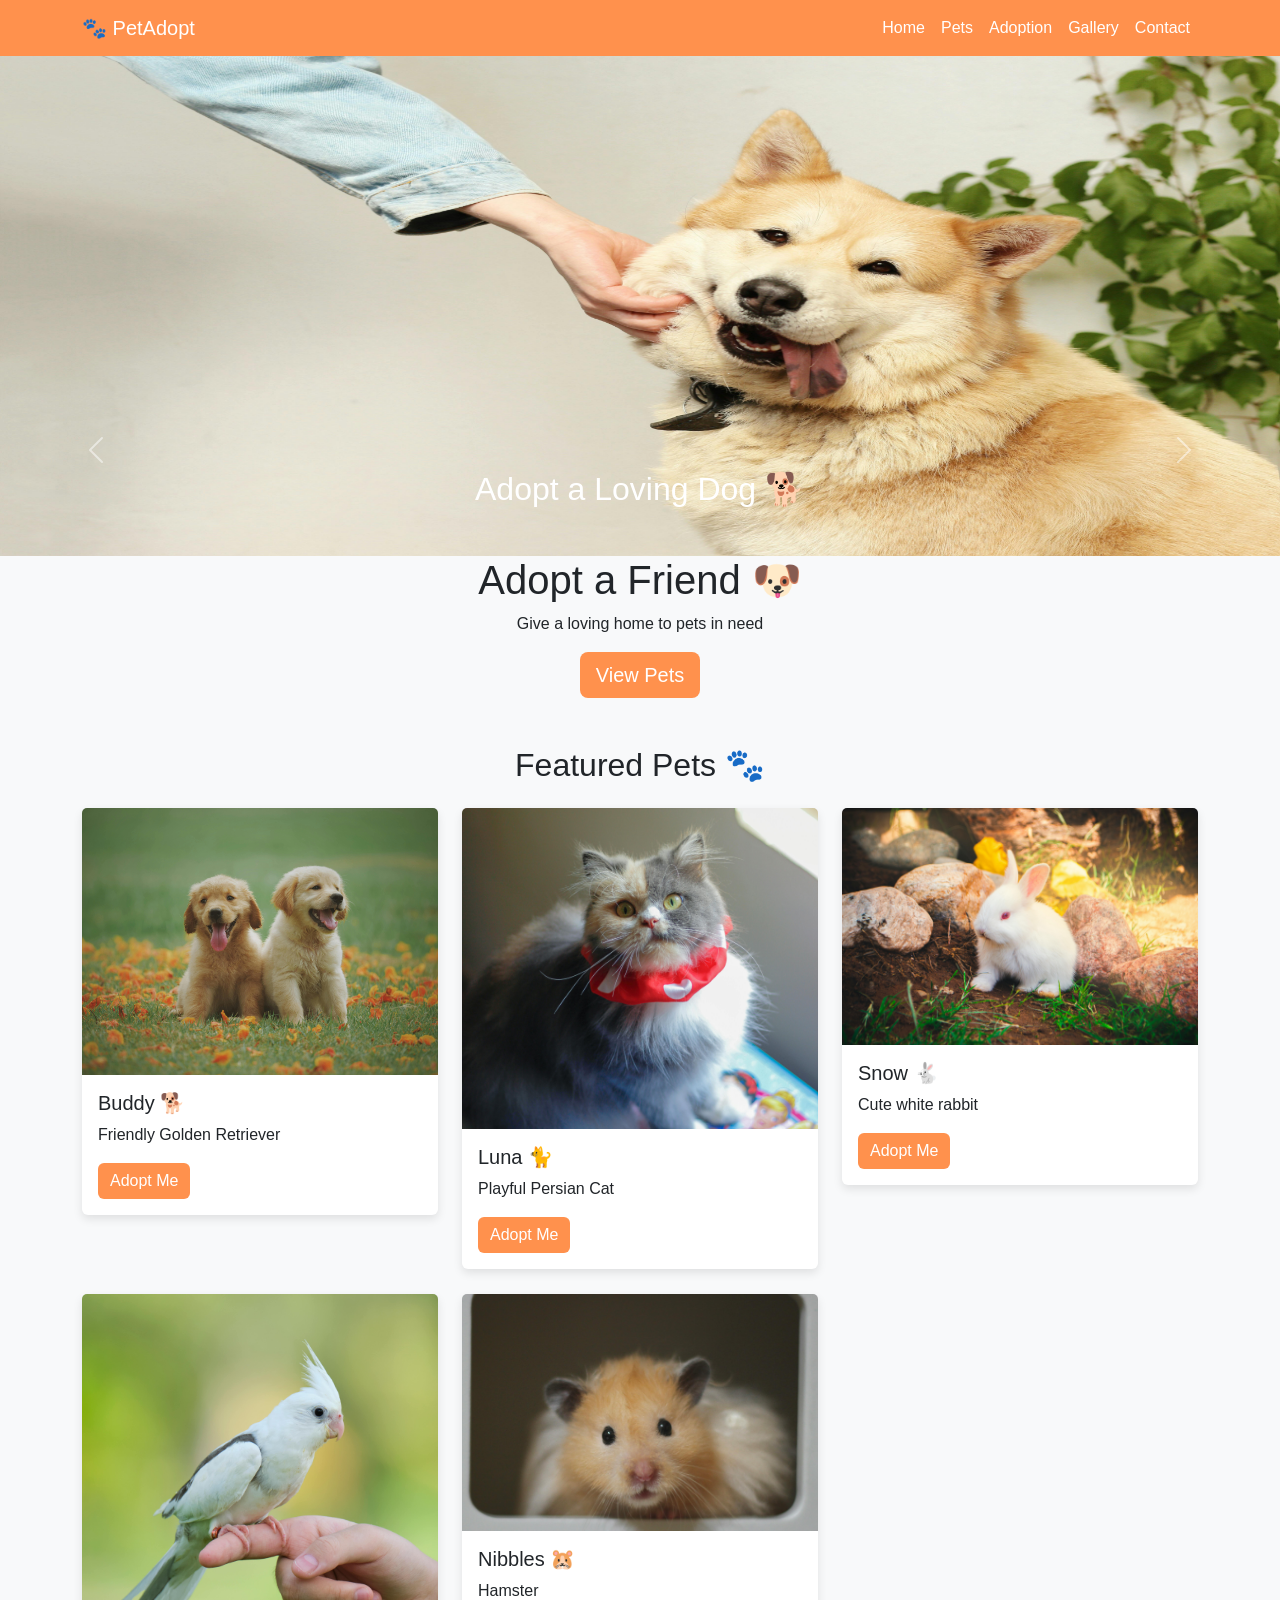
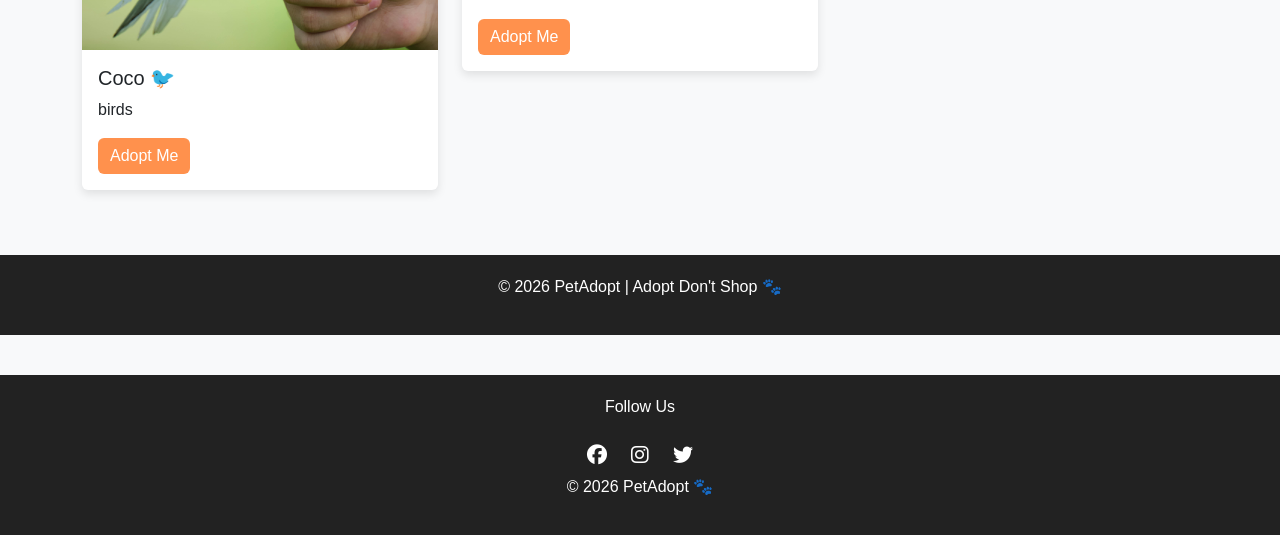
==== index.html @ 9701c7ab "Add files via upload" ====
<!DOCTYPE html>
<html>
<head>
<title>Pet Adoption</title>

<link href="https://cdn.jsdelivr.net/npm/bootstrap@5.3.0/dist/css/bootstrap.min.css" rel="stylesheet">
<link rel="stylesheet" href="css/style.css">
<link rel="stylesheet" href="https://cdnjs.cloudflare.com/ajax/libs/font-awesome/6.4.0/css/all.min.css">
</head>

<body>


<button class="carousel-control-prev" type="button" data-bs-target="#petCarousel" data-bs-slide="prev">
<span class="carousel-control-prev-icon"></span>
</button>

<button class="carousel-control-next" type="button" data-bs-target="#petCarousel" data-bs-slide="next">
<span class="carousel-control-next-icon"></span>
</button>

</div>

<nav class="navbar navbar-expand-lg navbar-dark">
<div class="container">

<a class="navbar-brand" href="#">🐾 PetAdopt</a>

<button class="navbar-toggler" data-bs-toggle="collapse" data-bs-target="#menu">
<span class="navbar-toggler-icon"></span>
</button>

<div class="collapse navbar-collapse" id="menu">

<ul class="navbar-nav ms-auto">

<li class="nav-item"><a class="nav-link" href="index.html">Home</a></li>
<li class="nav-item"><a class="nav-link" href="pets.html">Pets</a></li>
<li class="nav-item"><a class="nav-link" href="adoption.html">Adoption</a></li>
<li class="nav-item"><a class="nav-link" href="gallery.html">Gallery</a></li>
<li class="nav-item"><a class="nav-link" href="contact.html">Contact</a></li>

</ul>

</div>
</div>
</nav>

<!-- Navbar -->
 <!-- Carousel -->

<div id="petCarousel" class="carousel slide" data-bs-ride="carousel">

<div class="carousel-inner">

<div class="carousel-item active">
<img src="images/dogs.jpg" class="d-block w-100" height="500">
<div class="carousel-caption">
<h2>Adopt a Loving Dog 🐕</h2>
</div>
</div>

<div class="carousel-item">
<img src="images/cats.jpg" class="d-block w-100" height="500">
<div class="carousel-caption">
<h2>Give a Home to a Cat 🐈</h2>
</div>
</div>

<div class="carousel-item">
<img src="images/rabbits.jpg" class="d-block w-100" height="500">
<div class="carousel-caption">
<h2>Find Your Perfect Pet 🐾</h2>
</div>
</div>

<div class="carousel-item">
<img src="images/birds.jpg" class="d-block w-100" height="500">
<div class="carousel-caption">
<h2>Add one family member 🐦</h2>
</div>
</div>

<div class="carousel-item">
<img src="images/hamsters.jpg" class="d-block w-100" height="500">
<div class="carousel-caption">
<h2>little world 🐹</h2>
</div>
</div>

</div>
<center>
<!-- Hero Section -->

<div class="hero">
<div>
<h1>Adopt a Friend 🐶</h1>
<p>Give a loving home to pets in need</p>
<a href="pets.html" class="btn btn-adopt btn-lg">View Pets</a>
</div>
</div>
</center>
<!-- Featured Pets -->

<div class="container mt-5">

<h2 class="text-center mb-4">Featured Pets 🐾</h2>

<div class="row">

<div class="col-md-4">
<div class="card">
<img src="images/dogg.jpg" class="card-img-top">
<div class="card-body">
<h5>Buddy 🐕</h5>
<p>Friendly Golden Retriever</p>
<a href="gallery.html" class="btn btn-adopt">Adopt Me</a>
</div>
</div>
</div>

<div class="col-md-4">
<div class="card">
<img src="images/cat.jpg" class="card-img-top">
<div class="card-body">
<h5>Luna 🐈</h5>
<p>Playful Persian Cat</p>
<a href="gallery.html" class="btn btn-adopt">Adopt Me</a>
</div>
</div>
</div>

<div class="col-md-4">
<div class="card">
<img src="images/rabbit.jpg" class="card-img-top">
<div class="card-body">
<h5>Snow 🐇</h5>
<p>Cute white rabbit</p>
<a href="gallery.html" class="btn btn-adopt">Adopt Me</a>
</div>
</div>
</div>

<div class="col-md-4">
<div class="card">
<img src="images/bird.jpg" class="card-img-top">
<div class="card-body">
<h5>Coco 🐦</h5>
<p>birds</p>
<a href="gallery.html" class="btn btn-adopt">Adopt Me</a>
</div>
</div>
</div>

<div class="col-md-4">
<div class="card">
<img src="images/hamster.jpg" class="card-img-top">
<div class="card-body">
<h5>Nibbles 🐹</h5>
<p>Hamster</p>
<a href="gallery.html" class="btn btn-adopt">Adopt Me</a>
</div>
</div>
</div>

</div>
</div>

<!-- Footer -->

<div class="footer">
<p>© 2026 PetAdopt | Adopt Don't Shop 🐾</p>
</div>

<script src="https://cdn.jsdelivr.net/npm/bootstrap@5.3.0/dist/js/bootstrap.bundle.min.js"></script>
<!-- Footer -->

<div class="footer">

<p>Follow Us</p>

<i class="fa-brands fa-facebook"></i>
<i class="fa-brands fa-instagram"></i>
<i class="fa-brands fa-twitter"></i>

<p>© 2026 PetAdopt 🐾</p>

</div>

</body>
</html>
</body>
</html>
---- css/style.css ----
body{
font-family: 'Segoe UI', sans-serif;
background-color:#f8f9fa;
}

.navbar{
background:#ff914d;
}

.nav-link{
color:white !important;
font-weight:500;
}

.nav-link:hover{
text-decoration:underline;
}

.card{
margin-bottom:25px;
border:none;
box-shadow:0 4px 10px rgba(0,0,0,0.1);
}

.card img{
width:100%;
height:auto;
object-fit:contain;
}
.card:hover{
transform:scale(1.05);
transition:0.3s;
}

.btn-adopt{
background:#ff914d;
color:white;
border:none;
}

.btn-adopt:hover{
background:#ff7a26;
}

.footer{
background:#222;
color:white;
text-align:center;
padding:20px;
margin-top:40px;
}

.footer i{
margin:10px;
font-size:20px;
}
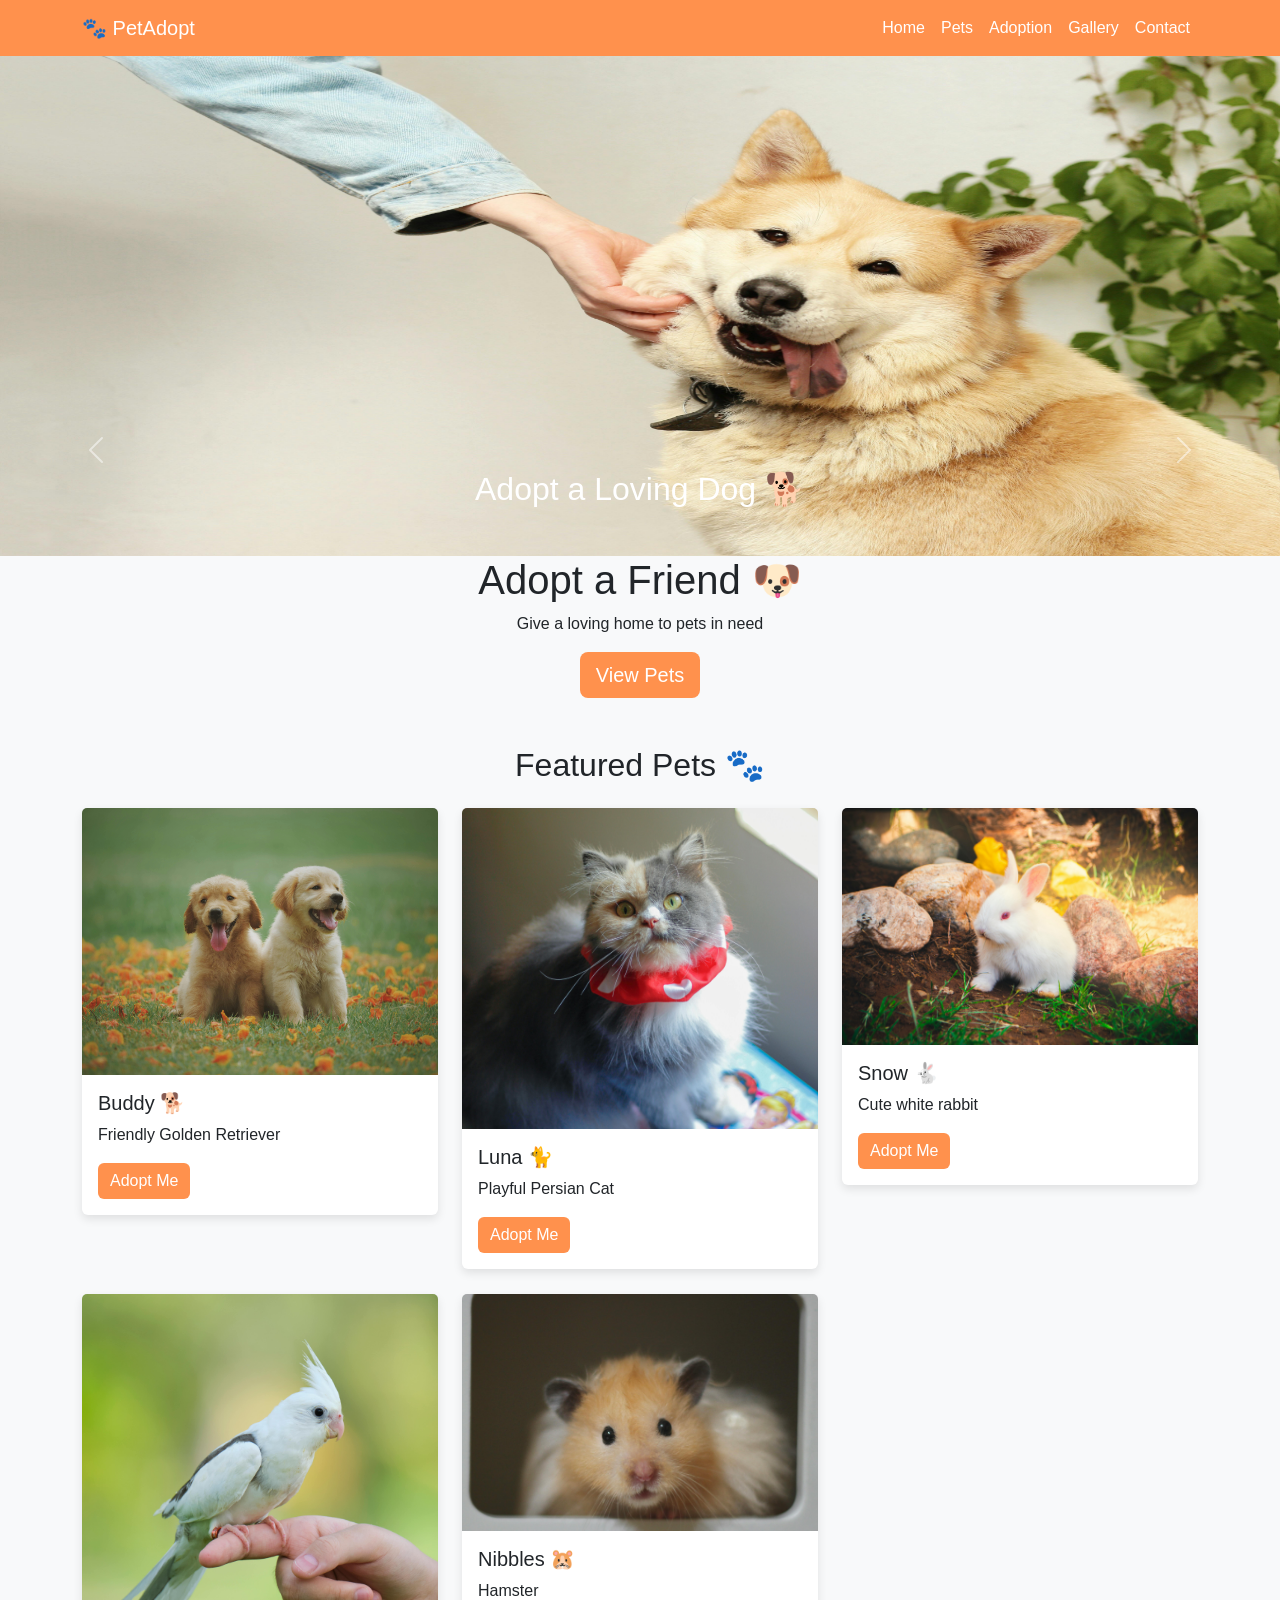
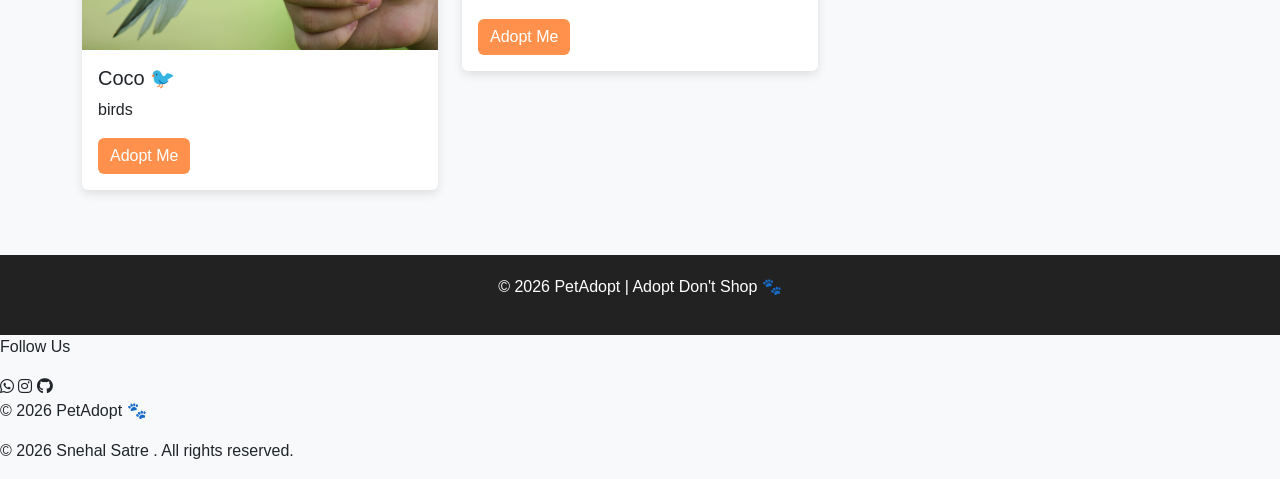
==== commit 1a3f74ad: "Fix HTML structure and add footer content" ====
--- a/index.html
+++ b/index.html
@@ -173,21 +173,23 @@
 </div>
 
 <script src="https://cdn.jsdelivr.net/npm/bootstrap@5.3.0/dist/js/bootstrap.bundle.min.js"></script>
-<!-- Footer -->
 
-<div class="footer">
 
 <p>Follow Us</p>
 
-<i class="fa-brands fa-facebook"></i>
+
+<i class="fa-brands fa-whatsapp"></i>
 <i class="fa-brands fa-instagram"></i>
-<i class="fa-brands fa-twitter"></i>
+<i class="fa-brands fa-github"></i>
 
 <p>© 2026 PetAdopt 🐾</p>
+
+<p>© 2026 Snehal Satre . All rights reserved.</p>
 
 </div>
 
 </body>
 </html>
 </body>
-</html>+
+</html>
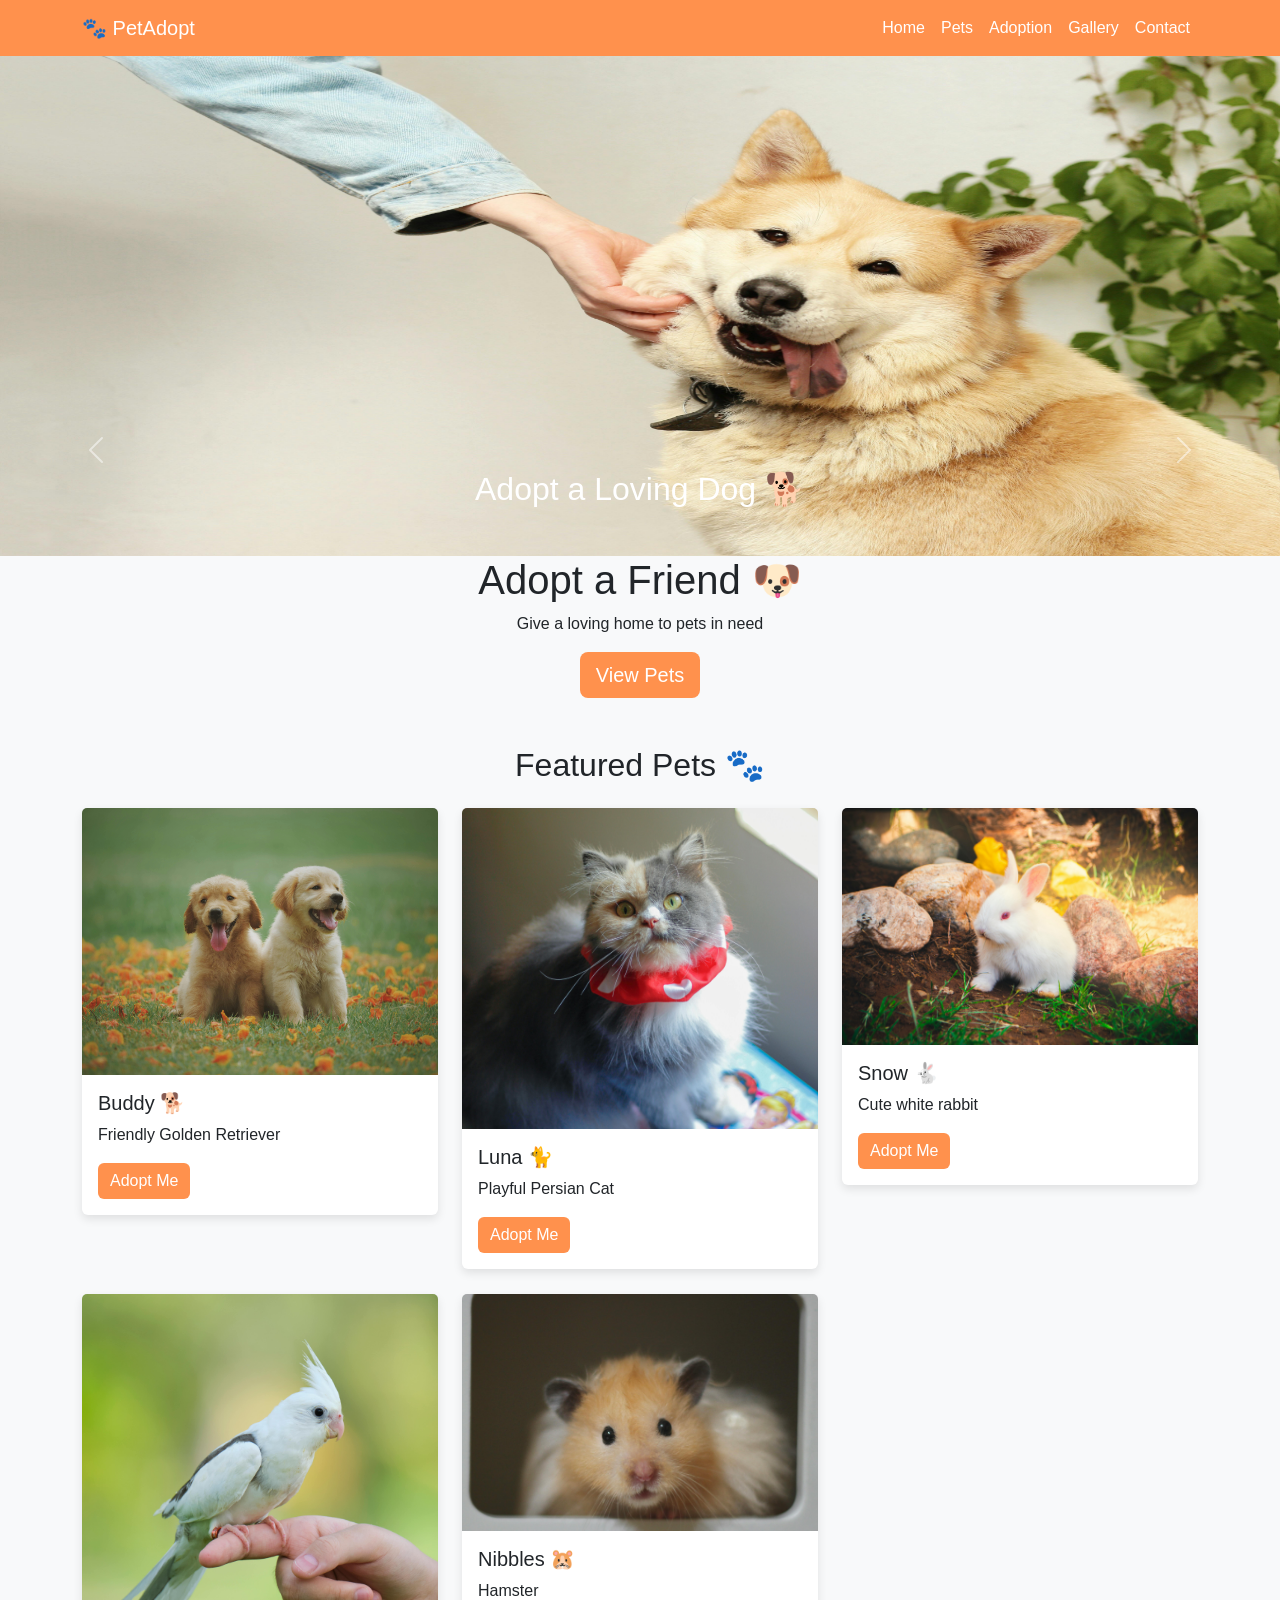
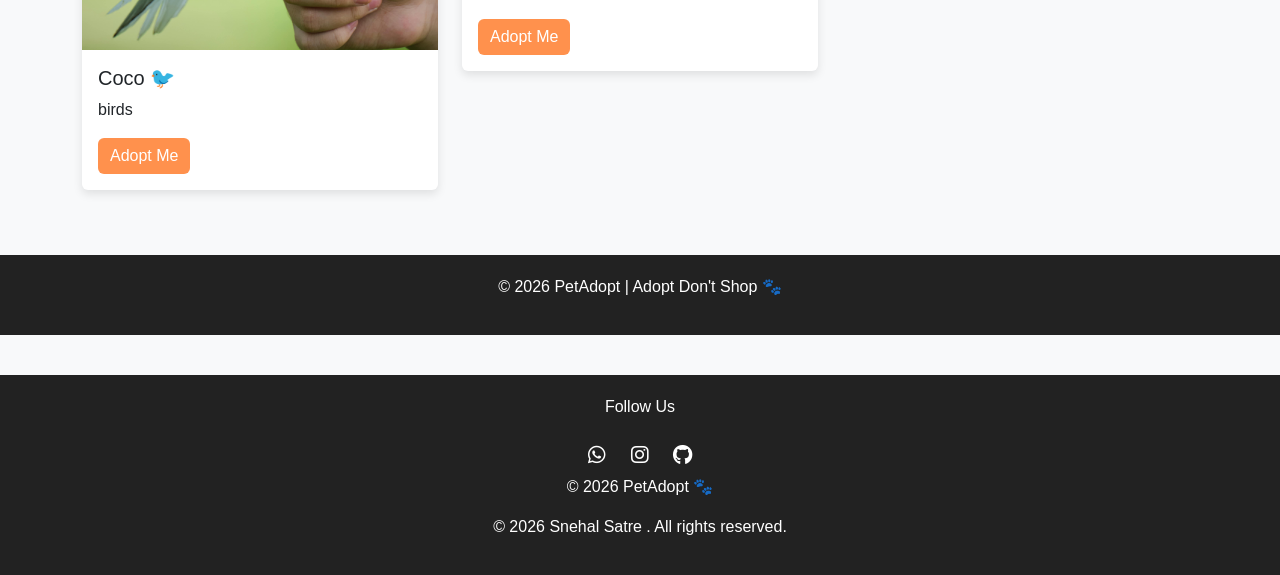
==== commit 8e3bc232: "Fix HTML formatting and structure" ====
--- a/index.html
+++ b/index.html
@@ -173,7 +173,7 @@
 </div>
 
 <script src="https://cdn.jsdelivr.net/npm/bootstrap@5.3.0/dist/js/bootstrap.bundle.min.js"></script>
-
+<div class="footer">
 
 <p>Follow Us</p>
 
@@ -193,3 +193,4 @@
 </body>
 
 </html>
+
